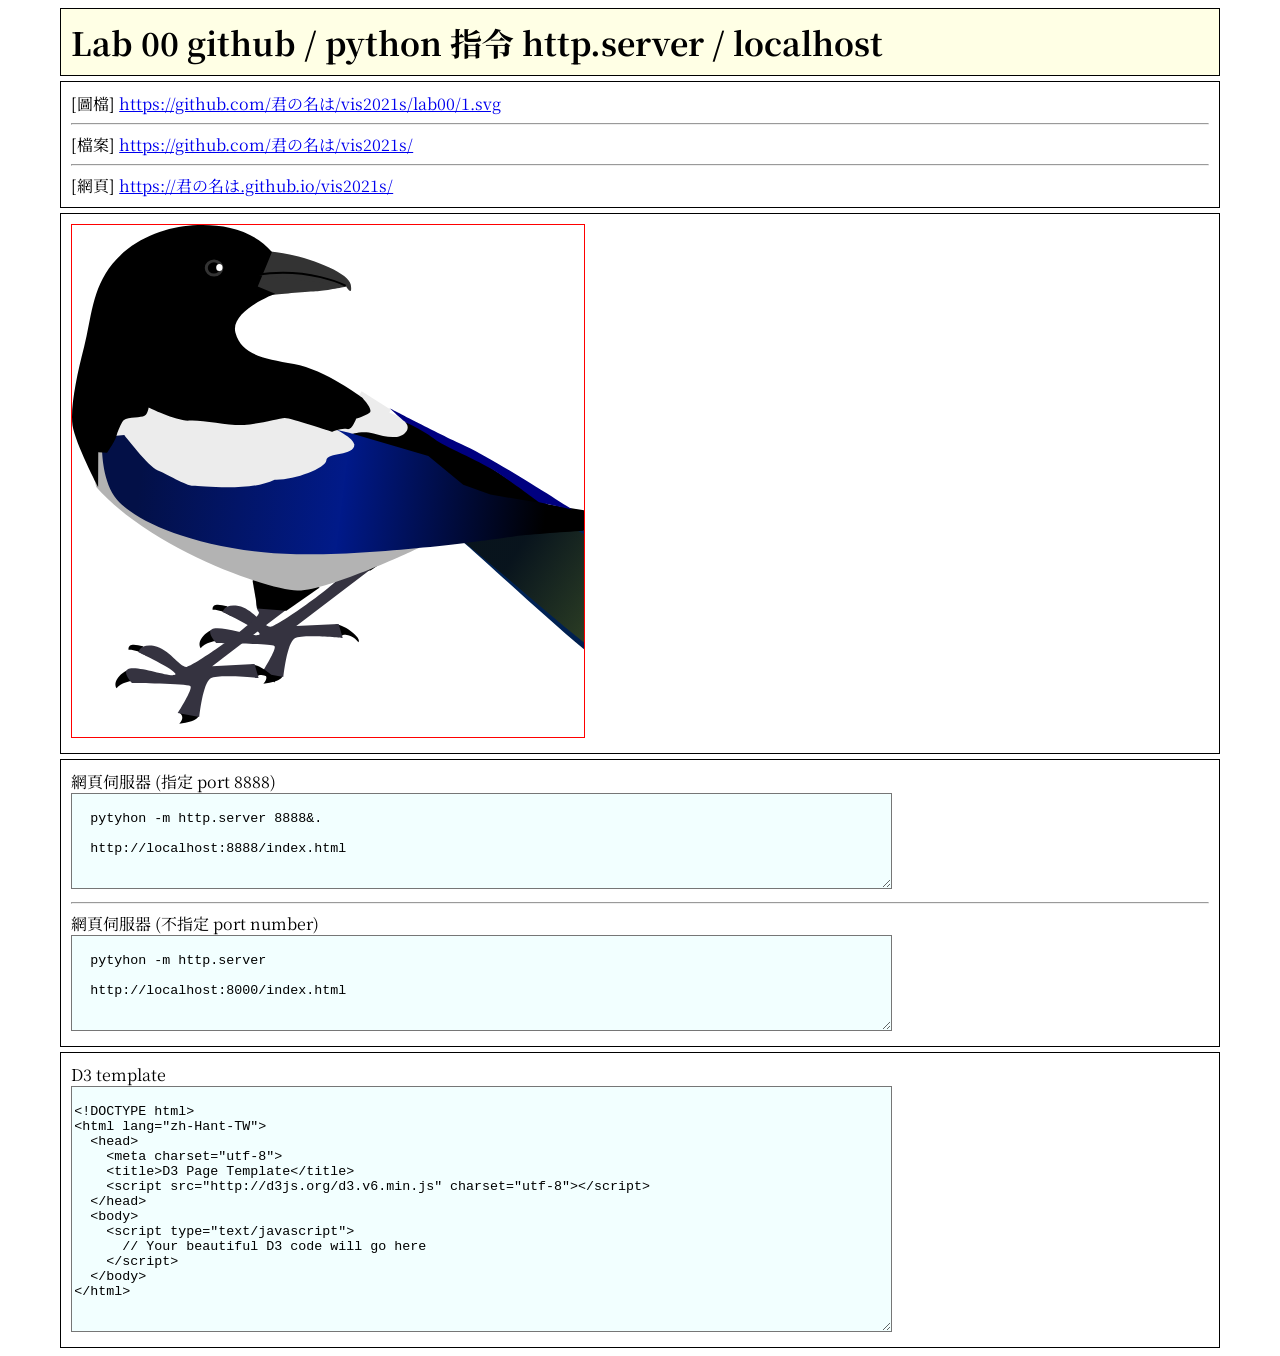
==== lab00/index.html @ 49a942c2 "first commit" ====
<!DOCTYPE html>
<html>
<head>
	<title></title>
	<meta charset="utf-8">
	<style>
    @import url('https://fonts.googleapis.com/css2?family=Noto+Serif+JP:wght@900&display=swap');

    h1 {
      background-color: rgba(255, 255, 0, 0.1);
      font-family: 'Noto Serif JP', serif;
      font-size: 24pt;
      border: solid 1px black;
      width: 90%;
      margin: 5px auto;
      padding: 10px;
    }

		div {
			font-family: 'Noto Serif JP', serif;
			font-size: 12pt;
			border: solid 1px black;
			width: 90%;
			margin: 5px auto;
			padding: 10px;
		}

    div:hover, ul:hover, h1:hover, h3:hover {
      background-color: rgba(255, 255, 128, 0.1);
      /* offset-x | offset-y | blur-radius | spread-radius | color */
      box-shadow: 0px 0px 5px 5px rgba(128, 255, 255, 0.5);
    }

    svg, iframe {
      border: 1px solid red;
    }
	</style>
</head>
<body>

<h1>  Lab 00 github / python 指令 http.server / localhost </h1>

<div>
  [圖檔] <a href="https://github.com/君の名は/vis2021s/lab00/1.svg">https://github.com/君の名は/vis2021s/lab00/1.svg</a>
  <hr>
  [檔案] <a href="https://github.com/君の名は/vis2021s/">https://github.com/君の名は/vis2021s/</a>
  <hr>
  [網頁] <a href="https://君の名は.github.io/vis2021s/">https://君の名は.github.io/vis2021s/</a>
</div>

<div>
  <iframe src="./1.svg" width="512" height="512" seamless="seamless" scrolling="no" frameborder="0" allowtransparency="true"> </iframe>
</div>

<div>
  網頁伺服器 (指定 port 8888)<br>
  <textarea rows="6" cols="100" style="font-family:'Courier New'; background: rgba(128, 255, 255, 0.1);">

  pytyhon -m http.server 8888&.

  http://localhost:8888/index.html
  </textarea>
  <hr>
  網頁伺服器 (不指定 port number)<br>
  <textarea rows="6" cols="100" style="font-family:'Courier New'; background: rgba(128, 255, 255, 0.1);">

  pytyhon -m http.server

  http://localhost:8000/index.html
  </textarea>
</div>

<div>
  D3 template <br>
  <textarea rows="16" cols="100" style="font-family:'Courier New'; background: rgba(128, 255, 255, 0.1);">

<!DOCTYPE html>
<html lang="zh-Hant-TW">
  <head>
    <meta charset="utf-8">
    <title>D3 Page Template</title>
    <script src="http://d3js.org/d3.v6.min.js" charset="utf-8"></script>
  </head>
  <body>
    <script type="text/javascript">
      // Your beautiful D3 code will go here
    </script>
  </body>
</html>
  </textarea>
</div>


</body>
</html>
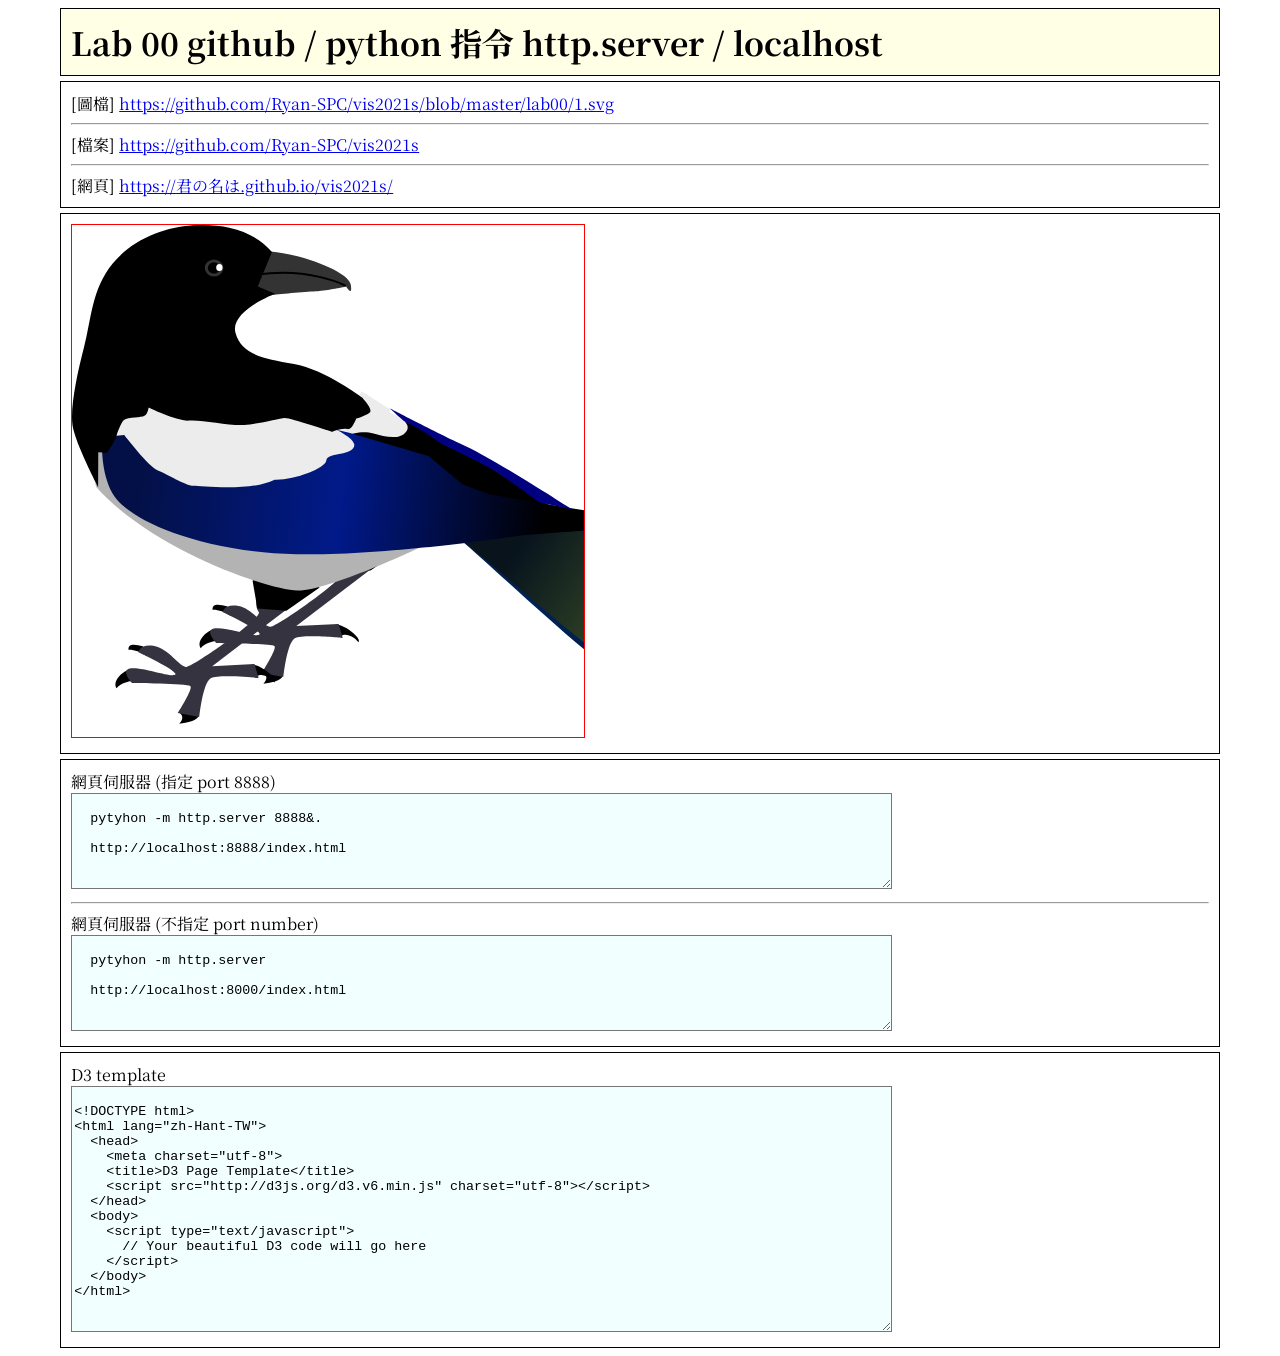
==== commit 913d94d7: "Add lab66" ====
--- a/lab00/index.html
+++ b/lab00/index.html
@@ -41,11 +41,11 @@
 <h1>  Lab 00 github / python 指令 http.server / localhost </h1>
 
 <div>
-  [圖檔] <a href="https://github.com/君の名は/vis2021s/lab00/1.svg">https://github.com/君の名は/vis2021s/lab00/1.svg</a>
+	[圖檔] <a href="https://github.com/Ryan-SPC/vis2021s/blob/master/lab00/1.svg">https://github.com/Ryan-SPC/vis2021s/blob/master/lab00/1.svg</a>
   <hr>
-  [檔案] <a href="https://github.com/君の名は/vis2021s/">https://github.com/君の名は/vis2021s/</a>
+	[檔案] <a href="https://github.com/Ryan-SPC/vis2021s">https://github.com/Ryan-SPC/vis2021s</a>
   <hr>
-  [網頁] <a href="https://君の名は.github.io/vis2021s/">https://君の名は.github.io/vis2021s/</a>
+	[網頁] <a href="https://Ryan-SPC.github.io/vis2021s/">https://君の名は.github.io/vis2021s/</a>
 </div>
 
 <div>
